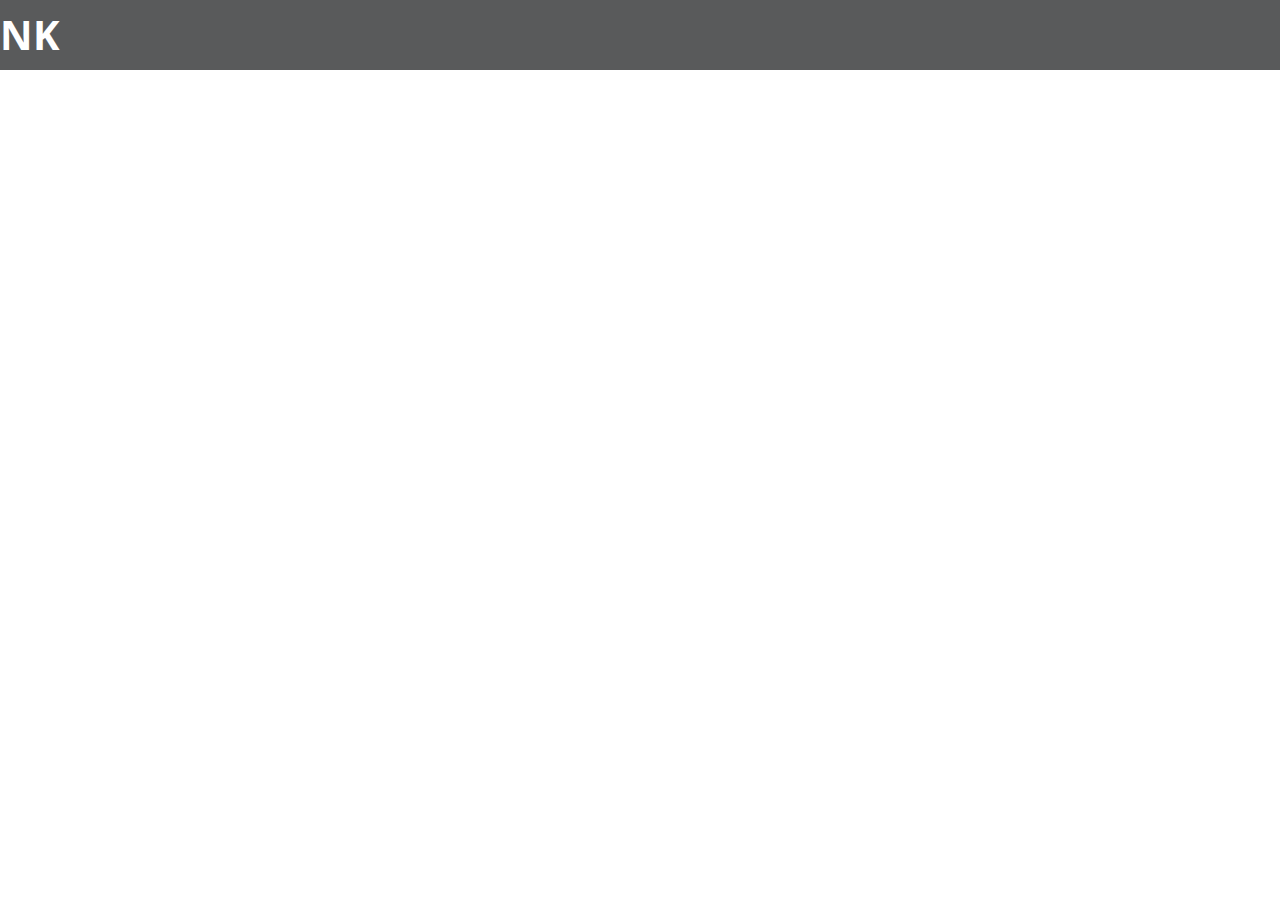
==== index.html @ 597dab4d "Initial commmit" ====
<!DOCTYPE html>
<html>
  <head>
    <meta charset="utf-8">
    <title>Norbert Kosinski | Junior Web Developer 2017</title>
    <link rel="stylesheet" href="base.css">
  </head>
  <!--Site Content-->
  <body>
    <header>
      <div class="container">
       <h1 class="logo">NK</h1>
      </div>
    </header>
  </body>
</html>
---- base.css ----
@import url("https://fonts.googleapis.com/css?family=Open+Sans");
* {
  margin: 0;
  padding: 0;
  list-style-type: none;
  text-decoration: none; }

.container {
  margin-left: auto;
  margin-right: auto;
  width: 1500px; }

.logo {
  font-size: 2.5em;
  font-family: "Open Sans";
  color: white;
  line-height: 70px; }

header {
  background-color: #595a5b;
  width: 100%;
  height: 70px; }

/*# sourceMappingURL=base.css.map */
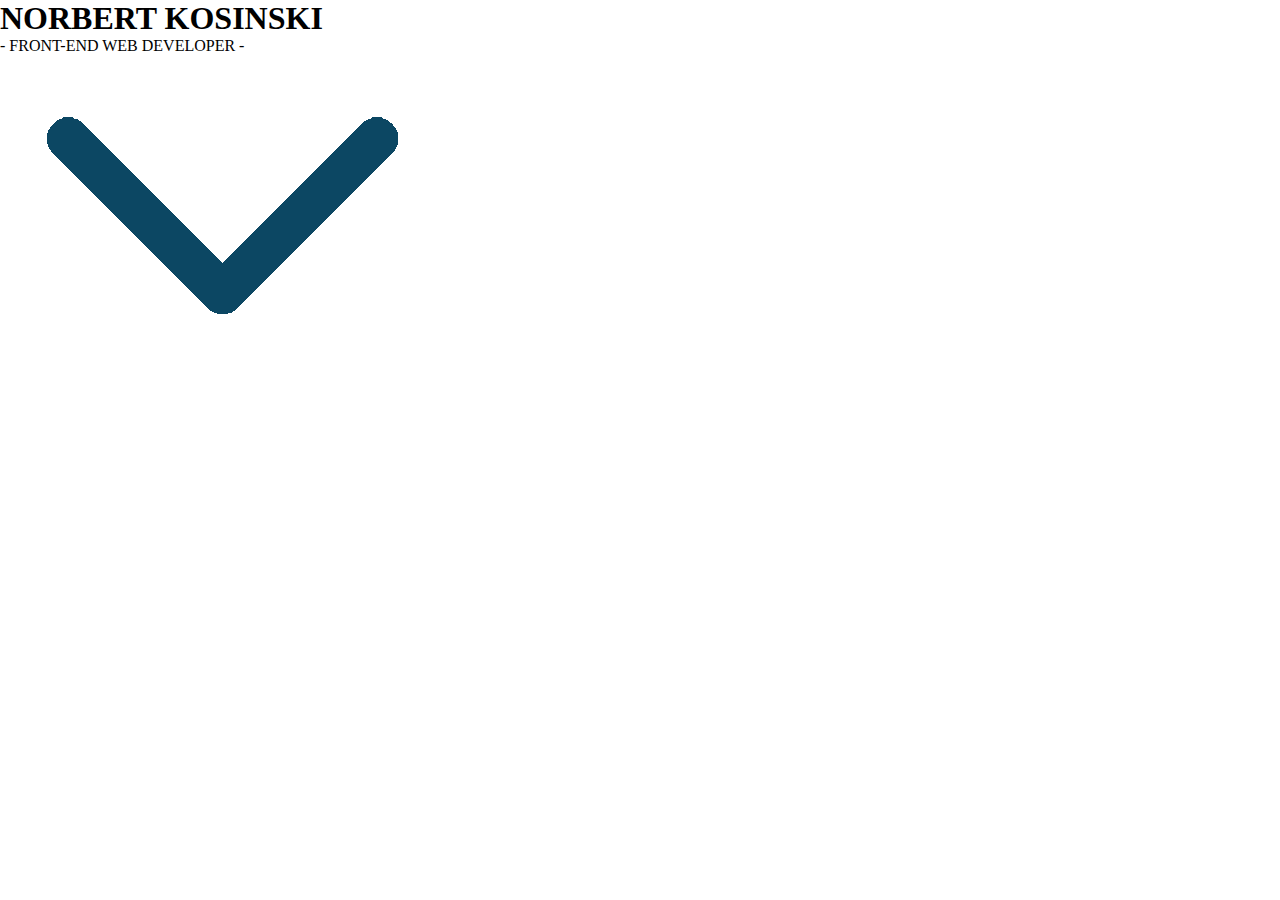
==== commit a55a8a7b: "Initial commit of Official website of Norbert Kosinski" ====
--- a/index.html
+++ b/index.html
@@ -7,10 +7,14 @@
   </head>
   <!--Site Content-->
   <body>
-    <header>
-      <div class="container">
-       <h1 class="logo">NK</h1>
-      </div>
-    </header>
+  <div class="container">
+   <div id="center-text">
+    <h1>NORBERT KOSINSKI</h1>
+    <p>- FRONT-END WEB DEVELOPER -</p>
+  </div>
+      <footer>
+        <img src="img/arrow.png" alt="arrow">
+      </footer>
+  </div>
   </body>
 </html>
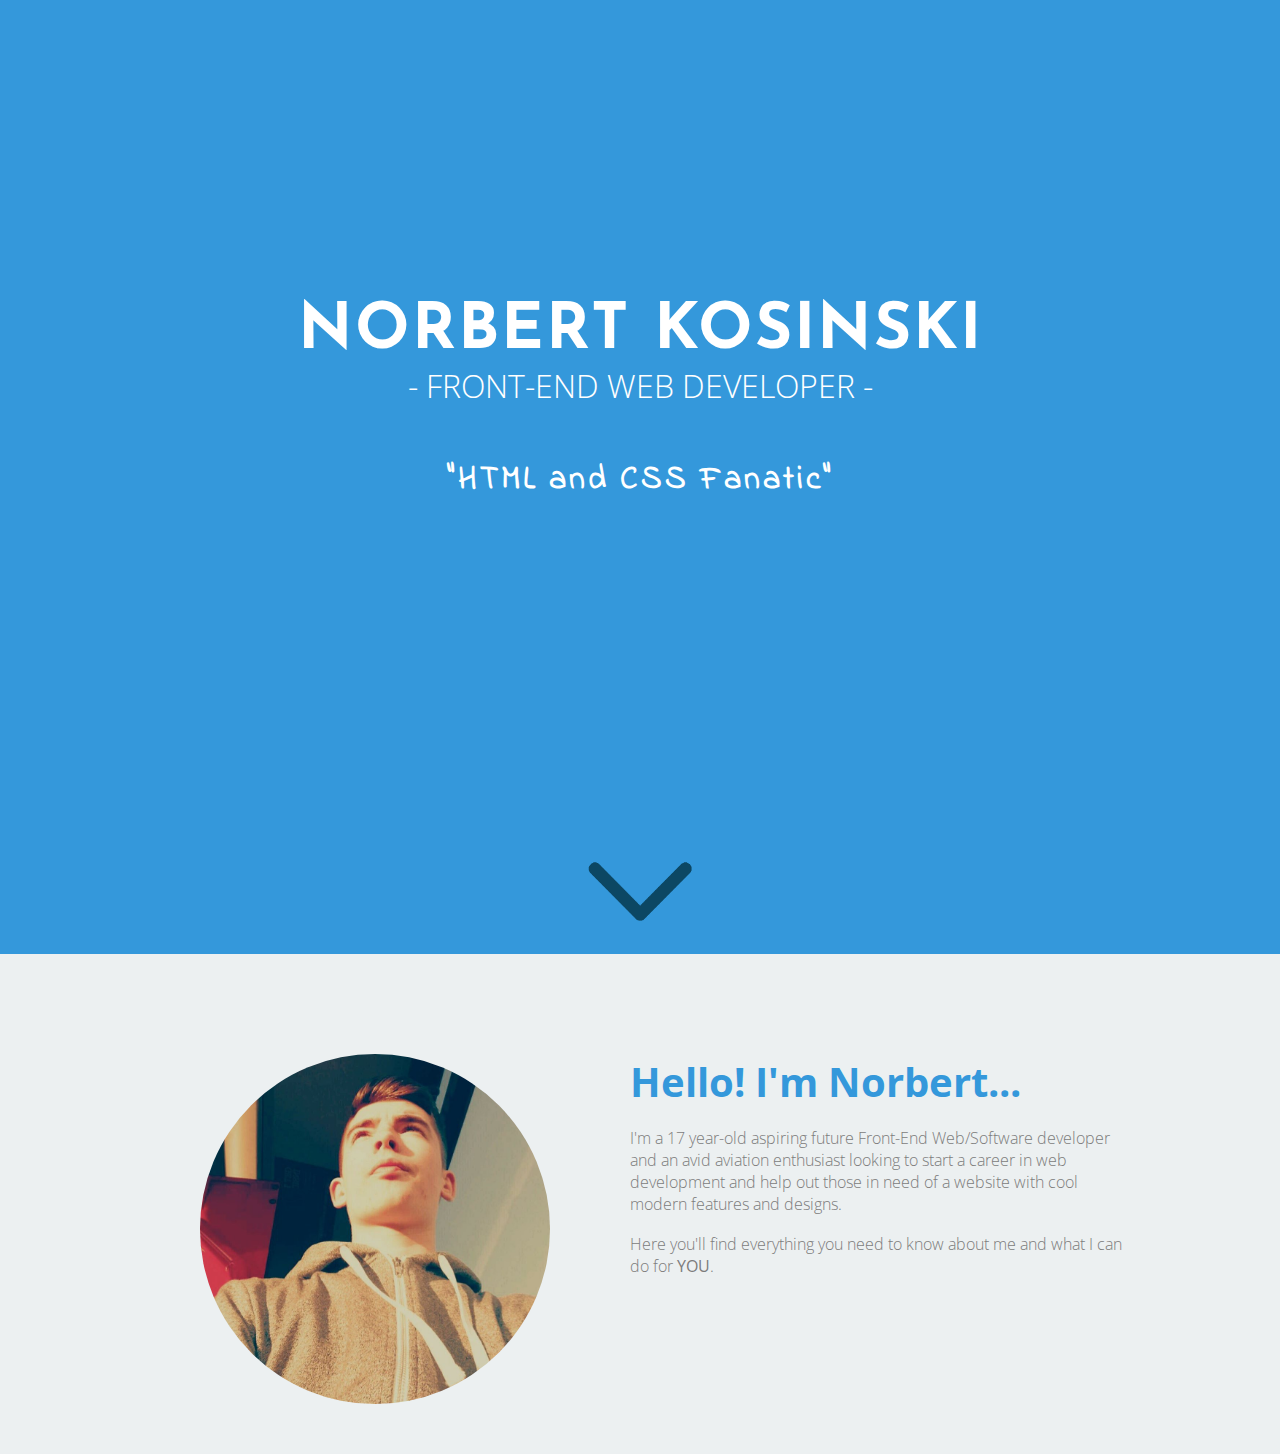
==== commit 87eab1c5: "Initial push - Official, professional website of Norbert Kosinski" ====
--- a/index.html
+++ b/index.html
@@ -2,19 +2,45 @@
 <html>
   <head>
     <meta charset="utf-8">
-    <title>Norbert Kosinski | Junior Web Developer 2017</title>
+    <title>Norbert Kosinski | Front-End Web Developer 2017</title>
     <link rel="stylesheet" href="base.css">
+    <script src="https://cdnjs.cloudflare.com/ajax/libs/jquery/3.2.1/jquery.min.js"></script>
+    <script>
+
+      function findOutMore(e) {
+        e.preventDefault();
+        $('html, body').animate({
+          scrollTop: $("#learnMoreContent").offset().top
+        }, 750);
+        }
+    </script>
   </head>
   <!--Site Content-->
   <body>
   <div class="container">
-   <div id="center-text">
-    <h1>NORBERT KOSINSKI</h1>
-    <p>- FRONT-END WEB DEVELOPER -</p>
-  </div>
+    <h1 id="name">NORBERT KOSINSKI</h1>
+    <p id="title">- FRONT-END WEB DEVELOPER -</p>
+    <h4>"HTML and CSS Fanatic"</h4>
       <footer>
-        <img src="img/arrow.png" alt="arrow">
+        <a href="javascript:void(0)"><img src="img/arrow.png" alt="arrow" onclick="findOutMore(event)"></a>
       </footer>
   </div>
+<a name="learnMore" id="learnMoreContent"></a>
+<section>
+  <div class="container">
+        <img src="img/meFB.jpg" alt="Me" id="me">
+      <div class="caption">
+        <h1 id="section-main">Hello! I'm Norbert...</h1>
+        <br>
+        <p>
+          I'm a 17 year-old aspiring future Front-End Web/Software developer and an avid aviation enthusiast looking to start a career in web development and help out those in need of a website with cool modern features and designs.
+        </p>
+        <br>
+        <p>
+          Here you'll find everything you need to know about me and what I can do for <strong>YOU</strong>.
+        </p>
+  </div>
+</div>
+</section>
   </body>
 </html>
--- a/base.css
+++ b/base.css
@@ -1,24 +1,95 @@
 @import url("https://fonts.googleapis.com/css?family=Open+Sans");
+@import url("https://fonts.googleapis.com/css?family=Patrick+Hand+SC");
+@import url("https://fonts.googleapis.com/css?family=Josefin+Sans");
+@import url("https://fonts.googleapis.com/css?family=Indie+Flower");
 * {
   margin: 0;
   padding: 0;
   list-style-type: none;
   text-decoration: none; }
 
+body {
+  background-color: #3498db; }
+
 .container {
   margin-left: auto;
   margin-right: auto;
-  width: 1500px; }
+  max-width: 1500px; }
 
-.logo {
+#name {
+  font-size: 4em;
+  font-family: "Josefin Sans";
+  color: white;
+  letter-spacing: 2px;
+  text-align: center;
+  margin-top: 300px; }
+
+h4 {
+  font-family: "Indie Flower";
+  color: white;
+  font-size: 2em;
+  text-align: center;
+  margin-top: 50px;
+  letter-spacing: 3px; }
+
+#title {
+  position: relative;
+  font-family: "Open Sans";
+  font-size: 2em;
+  color: white;
+  text-align: center; }
+
+nav ul {
+  float: right; }
+
+li {
+  display: inline-block;
+  float: left;
+  margin-left: 30px; }
+
+a {
+  color: white;
+  font-size: 2.2em;
+  line-height: 70px; }
+
+footer {
+  text-align: center;
+  height: 110px;
+  margin-top: 340px;
+  width: 100%; }
+
+img {
+  width: 130px;
+  height: 100px; }
+
+section {
+  background-color: #ecf0f1;
+  height: 500px; }
+
+#section-main {
   font-size: 2.5em;
   font-family: "Open Sans";
-  color: white;
-  line-height: 70px; }
+  color: #3498db; }
 
-header {
-  background-color: #595a5b;
-  width: 100%;
-  height: 70px; }
+#me {
+  display: inline-block;
+  border-radius: 50%;
+  margin-left: 200px;
+  margin-top: 100px;
+  width: 350px;
+  height: 350px; }
+
+.caption {
+  margin-top: 100px;
+  margin-right: 150px;
+  display: block;
+  float: right;
+  width: 500px;
+  height: 300px; }
+
+p {
+  font-family: "Open Sans";
+  color: #7C7C7C;
+  font-weight: 300; }
 
 /*# sourceMappingURL=base.css.map */
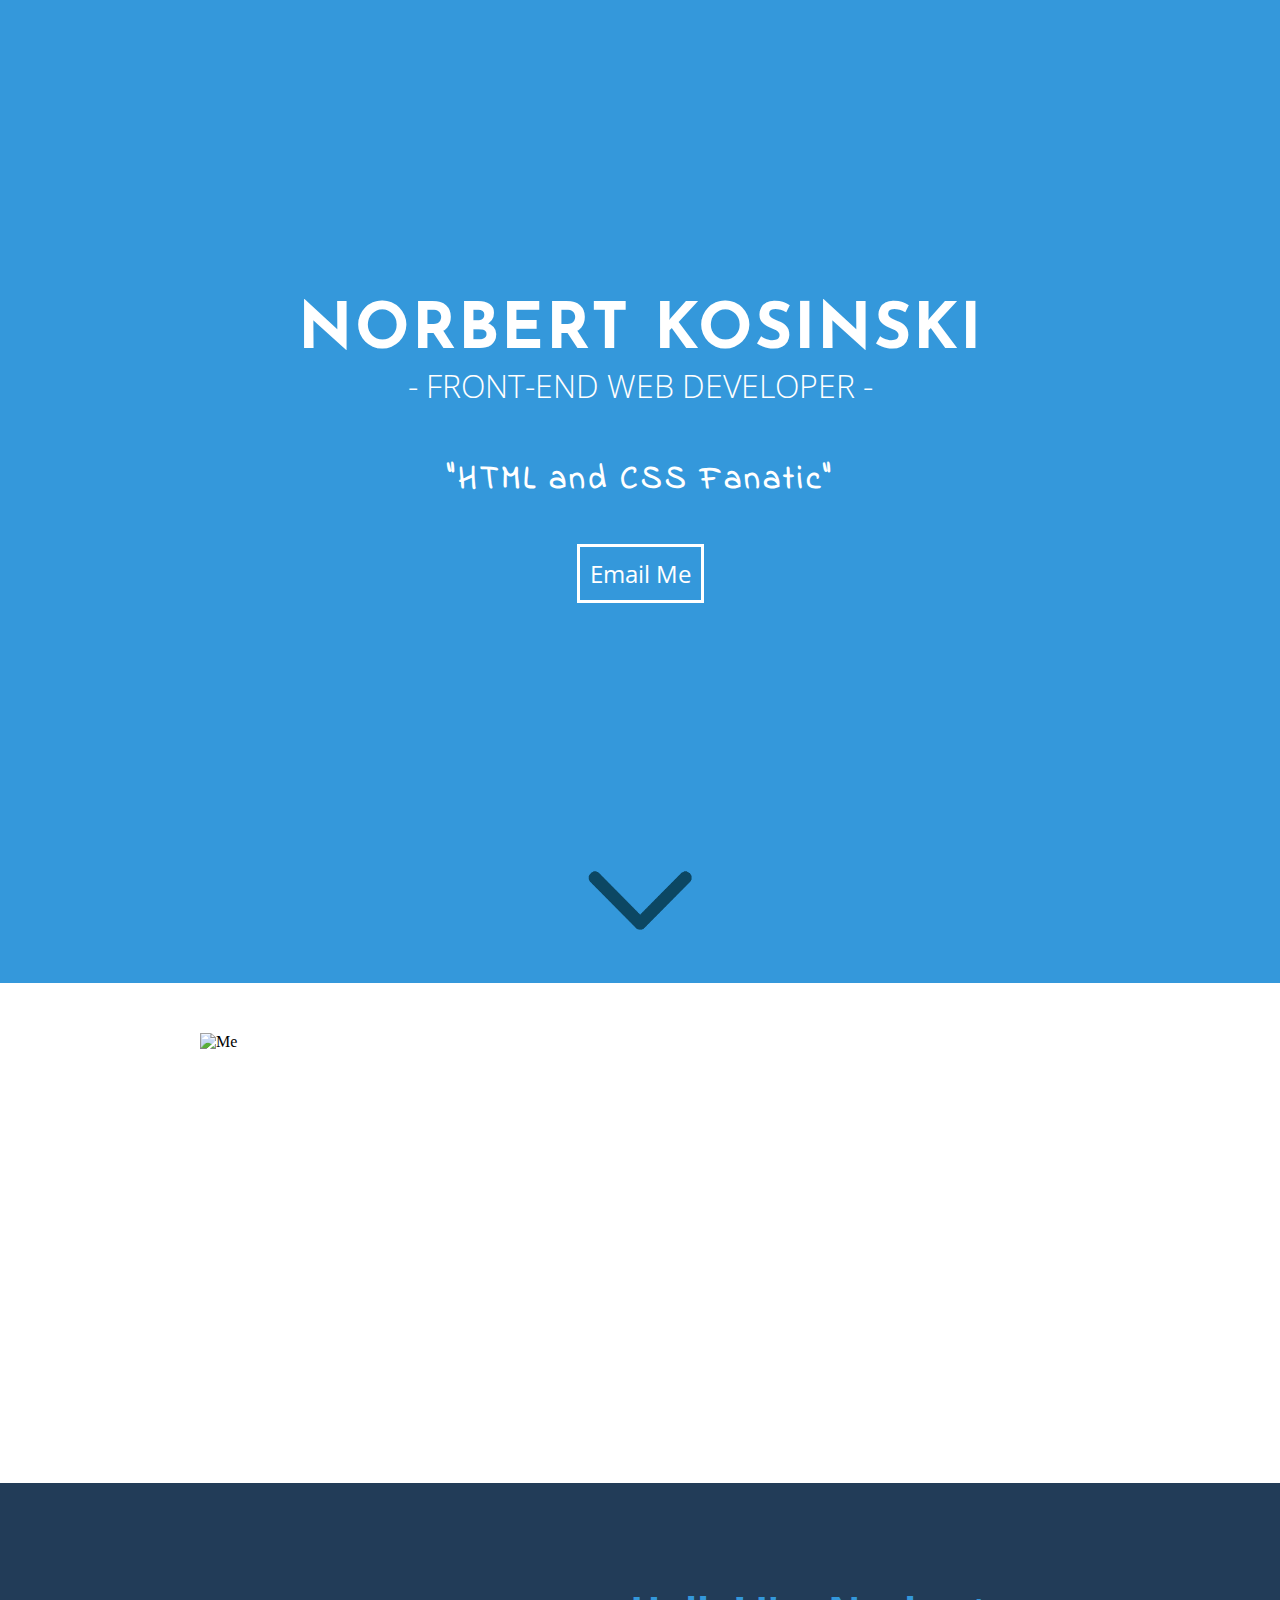
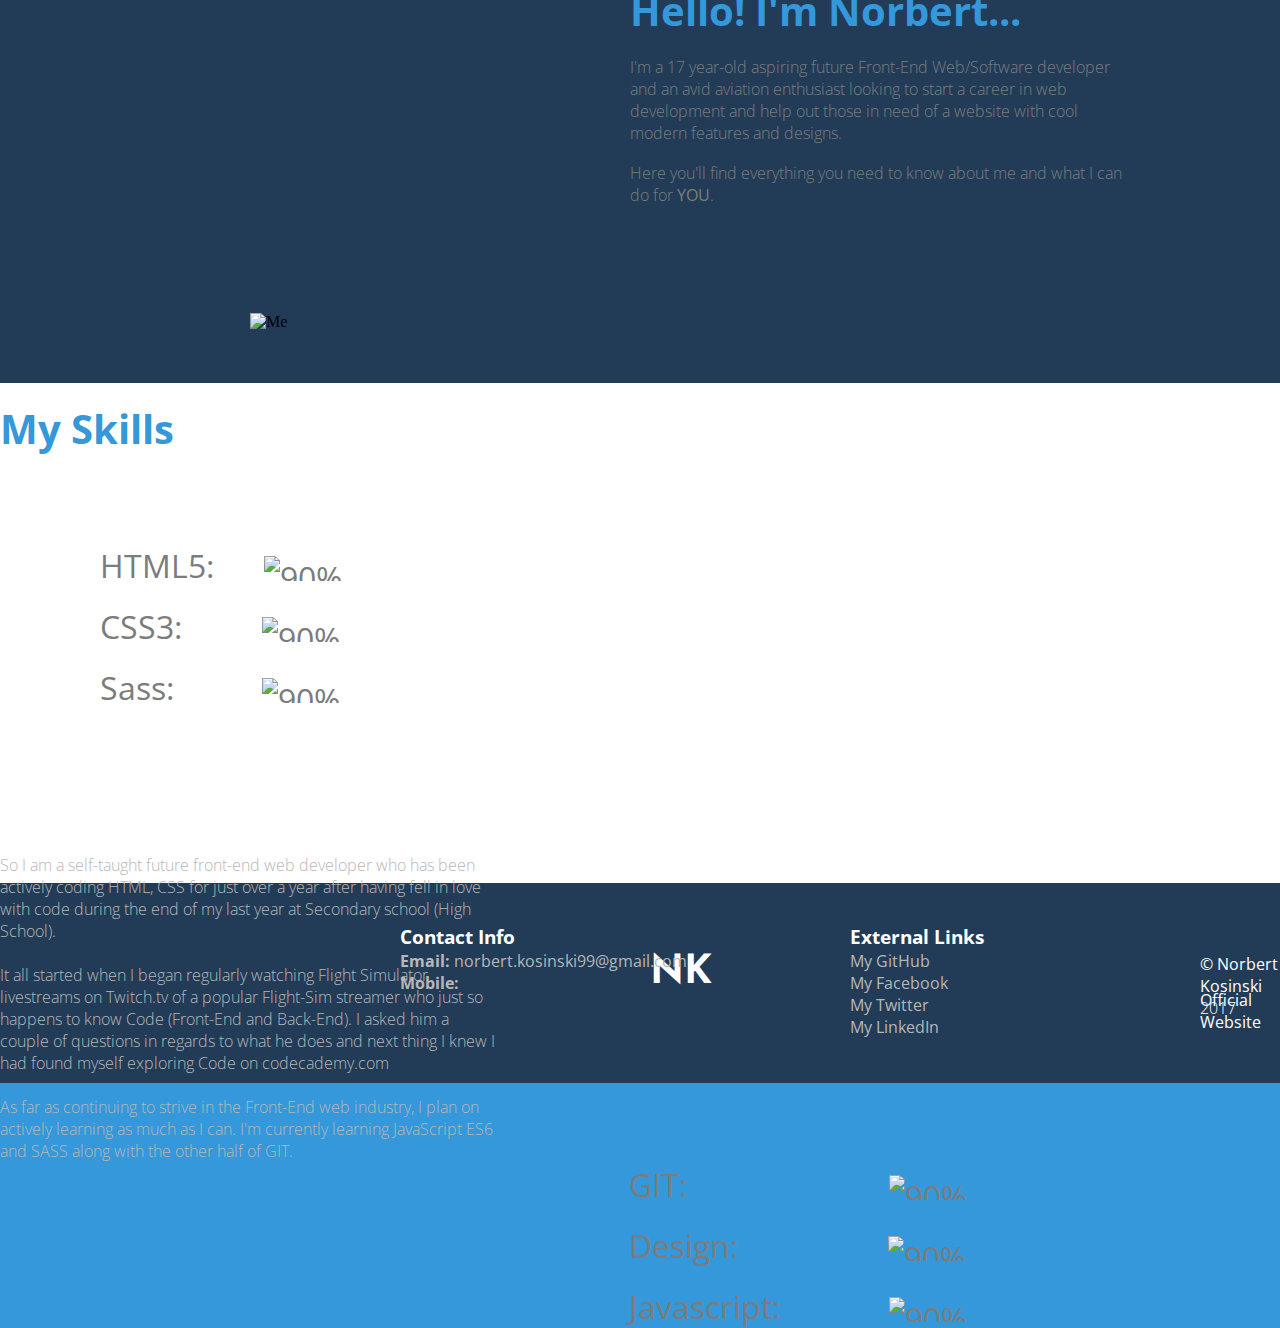
==== commit 8c72189d: "Initial commit of email page" ====
--- a/index.html
+++ b/index.html
@@ -3,17 +3,11 @@
   <head>
     <meta charset="utf-8">
     <title>Norbert Kosinski | Front-End Web Developer 2017</title>
+    <meta name="viewport" content="width=device-width, initial-scale=1.0">
+    <script type="text/javascript" src="https://ajax.googleapis.com/ajax/libs/jquery/3.2.1/jquery.min.js"></script>
+    <script type="text/javascript" src="main.js"></script>
+    <link rel="shortcut icon" href="img/favicon.ico">
     <link rel="stylesheet" href="base.css">
-    <script src="https://cdnjs.cloudflare.com/ajax/libs/jquery/3.2.1/jquery.min.js"></script>
-    <script>
-
-      function findOutMore(e) {
-        e.preventDefault();
-        $('html, body').animate({
-          scrollTop: $("#learnMoreContent").offset().top
-        }, 750);
-        }
-    </script>
   </head>
   <!--Site Content-->
   <body>
@@ -21,14 +15,20 @@
     <h1 id="name">NORBERT KOSINSKI</h1>
     <p id="title">- FRONT-END WEB DEVELOPER -</p>
     <h4>"HTML and CSS Fanatic"</h4>
-      <footer>
-        <a href="javascript:void(0)"><img src="img/arrow.png" alt="arrow" onclick="findOutMore(event)"></a>
-      </footer>
+    <div class="buttons">
+      <a href="email.html"><button type="button" name="button" class="email-me">Email Me</button></a>
+      <!--<button type="button" name="button" class="email-me">Email Me</button>-->
+    </div>
+<!--Second Footer-->
+    <footer class="footer-one">
+      <a href="javascript:void(0)"><img src="img/arrow.png" alt="arrow" onclick="findOutMore(event)"></a>
+    </footer>
   </div>
-<a name="learnMore" id="learnMoreContent"></a>
-<section>
+<!--First Section-->
+<section class="section-one">
+  <a name="learnMore" id="learnMoreContent"></a>
   <div class="container">
-        <img src="img/meFB.jpg" alt="Me" id="me">
+        <img src="img/meFB2.jpg" alt="Me" id="me">
       <div class="caption">
         <h1 id="section-main">Hello! I'm Norbert...</h1>
         <br>
@@ -42,5 +42,72 @@
   </div>
 </div>
 </section>
+<!--Second Section-->
+<section class="section-two">
+  <div class="container">
+        <img src="img/Norbz.png" alt="Me" id="Me2">
+      <div class="caption-two">
+        <h1 id="section-main-two">A little bit about me...</h1>
+          <br>
+        <p class="p-two">
+          So I am a self-taught future front-end web developer who has been actively coding HTML, CSS for just over a year after having fell in love with code during the end of my last year at Secondary school (High School).
+          <br><br>
+          It all started when I began regularly watching Flight Simulator livestreams on Twitch.tv of a popular Flight-Sim streamer who just so happens to know Code (Front-End and Back-End). I asked him a couple of questions in regards to what he does and next thing I knew I had found myself exploring Code on codecademy.com
+          <br><br>
+          As far as continuing to strive in the Front-End web industry, I plan on actively learning as much as I can. I'm currently learning JavaScript ES6 and SASS along with the other half of GIT.
+        </p>
+  </div>
+</div>
+</section>
+<!--Third Section-->
+<section class="section-one">
+  <div class="container">
+    <br>
+    <h1 id="section-main">My Skills</h1>
+    <br>
+    <ul class="skills-container-left">
+      <li class="skills-left">HTML5:<img src="img/skillbar-one.png" alt="90%" class="skillbar-one-left"></li>
+      <br>
+      <li class="skills-left">CSS3:<img src="img/skillbar-one.png" alt="90%" class="skillbar-one-left" style="margin-left: 80px;"></li>
+      <br>
+      <li class="skills-left">Sass:<img src="img/skillbar-two.png" alt="90%" class="skillbar-one-left" style="margin-left: 88px;"></li>
+    </ul>
+    <ul class="skills-container-right">
+      <li class="skills-right">GIT:<img src="img/skillbar-two.png" alt="90%" class="skillbar-one-left" style="margin-left: 202px;"></li>
+      <br>
+      <li class="skills-right">Design:<img src="img/skillbar-one.png" alt="90%" class="skillbar-one-right"></li>
+      <br>
+      <li class="skills-right">Javascript:<img src="img/skillbar-three.png" alt="90%" class="skillbar-one-left" style="margin-left: 109px;"></li>
+    </ul>
+  </div>
+</div>
+</section>
+<!--Second Footer-->
+<footer class="footer">
+  <div class="container">
+    <a href="index.html"><h1 id="footer-header">NK</h1></a>
+    <span class="item-one">
+    <h2>External Links</h2>
+      <ul>
+        <a href="https://github.com/Norbert1699"><li>My GitHub</li></a>
+        <a href="https://www.facebook.com/norbert.kosinski"><li>My Facebook</li></a>
+        <a href="https://twitter.com/Norbert1699"><li>My Twitter</li></a>
+        <a href="https://www.linkedin.com/in/norbert-kosinski-539583142/"><li>My LinkedIn</li></a>
+      </ul>
+    </span>
+    <span class="item-two">
+    <h2>Contact Info</h2>
+      <ul>
+        <li><strong>Email:</strong> norbert.kosinski99@gmail.com</li>
+        <li><strong>Mobile:</strong></li>
+      </ul>
+    </span>
+    <p><strong>© Norbert Kosinski</strong> 2017</p>
+    <br><br>
+    <p><strong>Official Website</strong></p>
+  </div>
+
+
+</footer>
   </body>
 </html>
--- a/base.css
+++ b/base.css
@@ -39,57 +39,191 @@
   color: white;
   text-align: center; }
 
-nav ul {
-  float: right; }
+ul {
+  margin-left: 100px; }
+
+.ul-two {
+  margin-left: 600px; }
 
 li {
-  display: inline-block;
-  float: left;
-  margin-left: 30px; }
-
-a {
-  color: white;
-  font-size: 2.2em;
-  line-height: 70px; }
-
-footer {
-  text-align: center;
-  height: 110px;
-  margin-top: 340px;
-  width: 100%; }
+  font-family: "Open Sans";
+  color: #B7B7B7; }
 
 img {
   width: 130px;
   height: 100px; }
 
-section {
-  background-color: #ecf0f1;
+.section-one {
+  background-color: white;
+  margin-top: 20px;
   height: 500px; }
+
+.section-two {
+  background-color: #223C58;
+  height: 500px;
+  margin-bottom: -20px; }
 
 #section-main {
   font-size: 2.5em;
   font-family: "Open Sans";
   color: #3498db; }
 
+#section-main-two {
+  font-size: 2em;
+  font-family: "Open Sans";
+  color: white; }
+
 #me {
   display: inline-block;
-  border-radius: 50%;
   margin-left: 200px;
-  margin-top: 100px;
-  width: 350px;
-  height: 350px; }
+  margin-top: 50px;
+  width: 450px;
+  height: 450px; }
 
 .caption {
   margin-top: 100px;
   margin-right: 150px;
-  display: block;
+  display: inline-block;
   float: right;
   width: 500px;
   height: 300px; }
 
+.skills-container-left {
+  float: left;
+  margin-right: 200px;
+  position: absolute;
+  margin-top: 70px; }
+
+.skills-container-right {
+  float: right;
+  margin-right: 500px;
+  margin-top: 70px; }
+
+.caption-two {
+  margin-top: 50px;
+  margin-right: 150px;
+  float: left;
+  width: 500px;
+  height: 300px; }
+
 p {
   font-family: "Open Sans";
   color: #7C7C7C;
   font-weight: 300; }
 
+.p-two {
+  font-family: "Open Sans";
+  color: #B7B7B7;
+  font-weight: 300;
+  display: inline-block; }
+
+.skills-percent {
+  font-family: "Open Sans";
+  color: #3498db;
+  font-size: 2em; }
+
+.skills-left {
+  font-family: "Open Sans";
+  color: #7C7C7C;
+  font-size: 2em; }
+
+.skills-right {
+  font-family: "Open Sans";
+  color: #7C7C7C;
+  font-size: 2em;
+    font-size-margin-top: 100px;
+    font-size-margin-right: 150px;
+    font-size-display: inline-block;
+    font-size-float: right;
+    font-size-width: 500px;
+    font-size-height: 300px; }
+
+#Me2 {
+  margin-left: 250px;
+  margin-top: 30px;
+  width: 400px;
+  height: 430px;
+  display: inline-block; }
+
+.footer {
+  background-color: #223C58;
+  height: 200px; }
+
+#footer-header {
+  position: absolute;
+  margin-top: 70px;
+  font-size: 2.5em;
+  font-family: "Josefin Sans";
+  color: white;
+  display: inline; }
+
+.footer-one {
+  text-align: center;
+  height: 110px;
+  margin-top: 250px;
+  width: 100%; }
+
+footer p {
+  color: white;
+  position: absolute;
+  float: right;
+  margin-left: 1200px;
+  margin-top: 70px; }
+
+footer h2 {
+  font-family: "Open Sans";
+  color: white;
+  margin-left: 100px;
+  font-size: 1.2em; }
+
+.h2-two {
+  font-family: "Indie Flower";
+  color: white;
+  margin-left: 600px; }
+
+.item-one {
+  position: absolute;
+  margin-top: 40px;
+  margin-left: 100px; }
+
+.item-two {
+  position: absolute;
+  display: block;
+  margin-top: 40px;
+  margin-left: 300px; }
+
+.skillbar-one-left {
+  position: absolute;
+  width: 270px;
+  height: 25px;
+  margin-top: 12px;
+  margin-left: 50px; }
+
+.skillbar-one-right {
+  position: absolute;
+  width: 270px;
+  height: 25px;
+  margin-top: 12px;
+  margin-left: 150px; }
+
+.buttons {
+  text-align: center; }
+
+.email-me {
+  margin-top: 40px;
+  text-align: center;
+  color: white;
+  font-family: "Open Sans";
+  font-size: 1.5em;
+  border: 3px solid white;
+  background: transparent;
+  padding: 10px; }
+
+#email-body {
+  background-color: #223C58; }
+
+#click-here {
+  color: white;
+  font-family: "Open Sans"; }
+
 /*# sourceMappingURL=base.css.map */
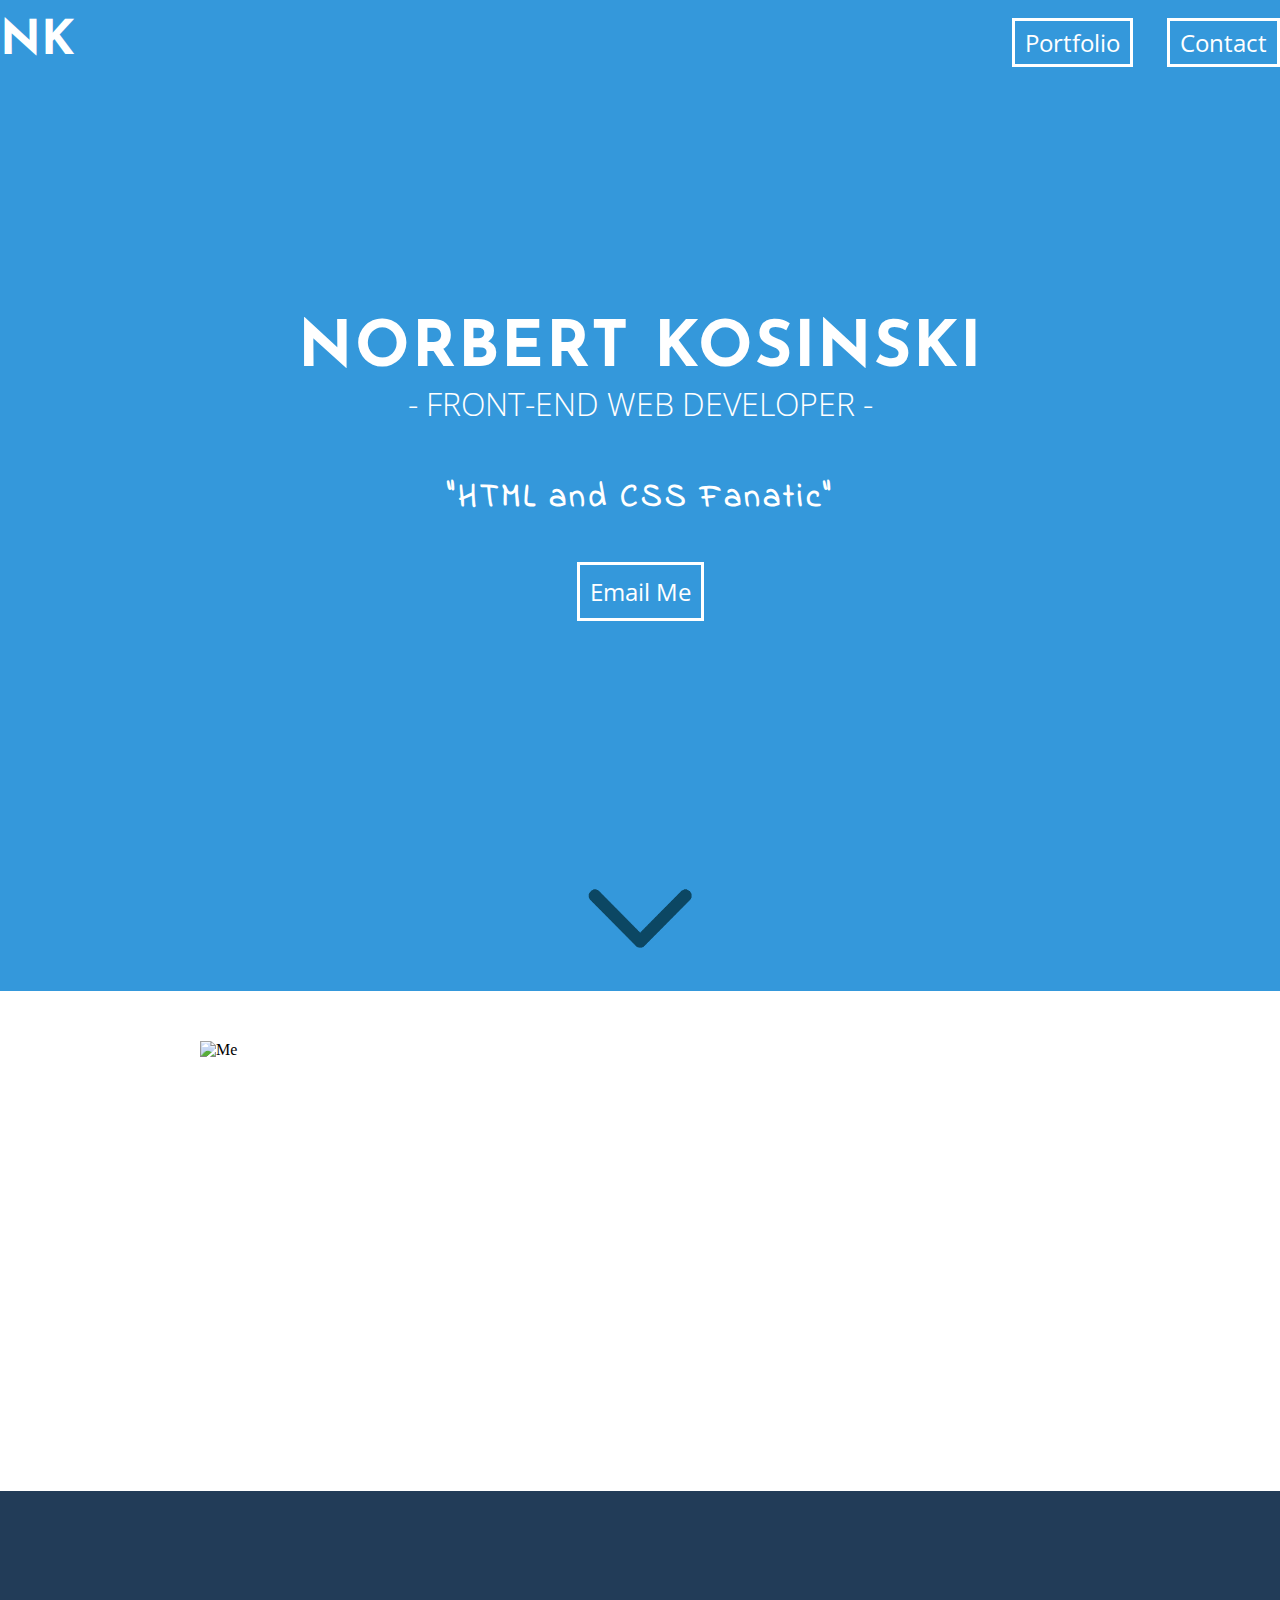
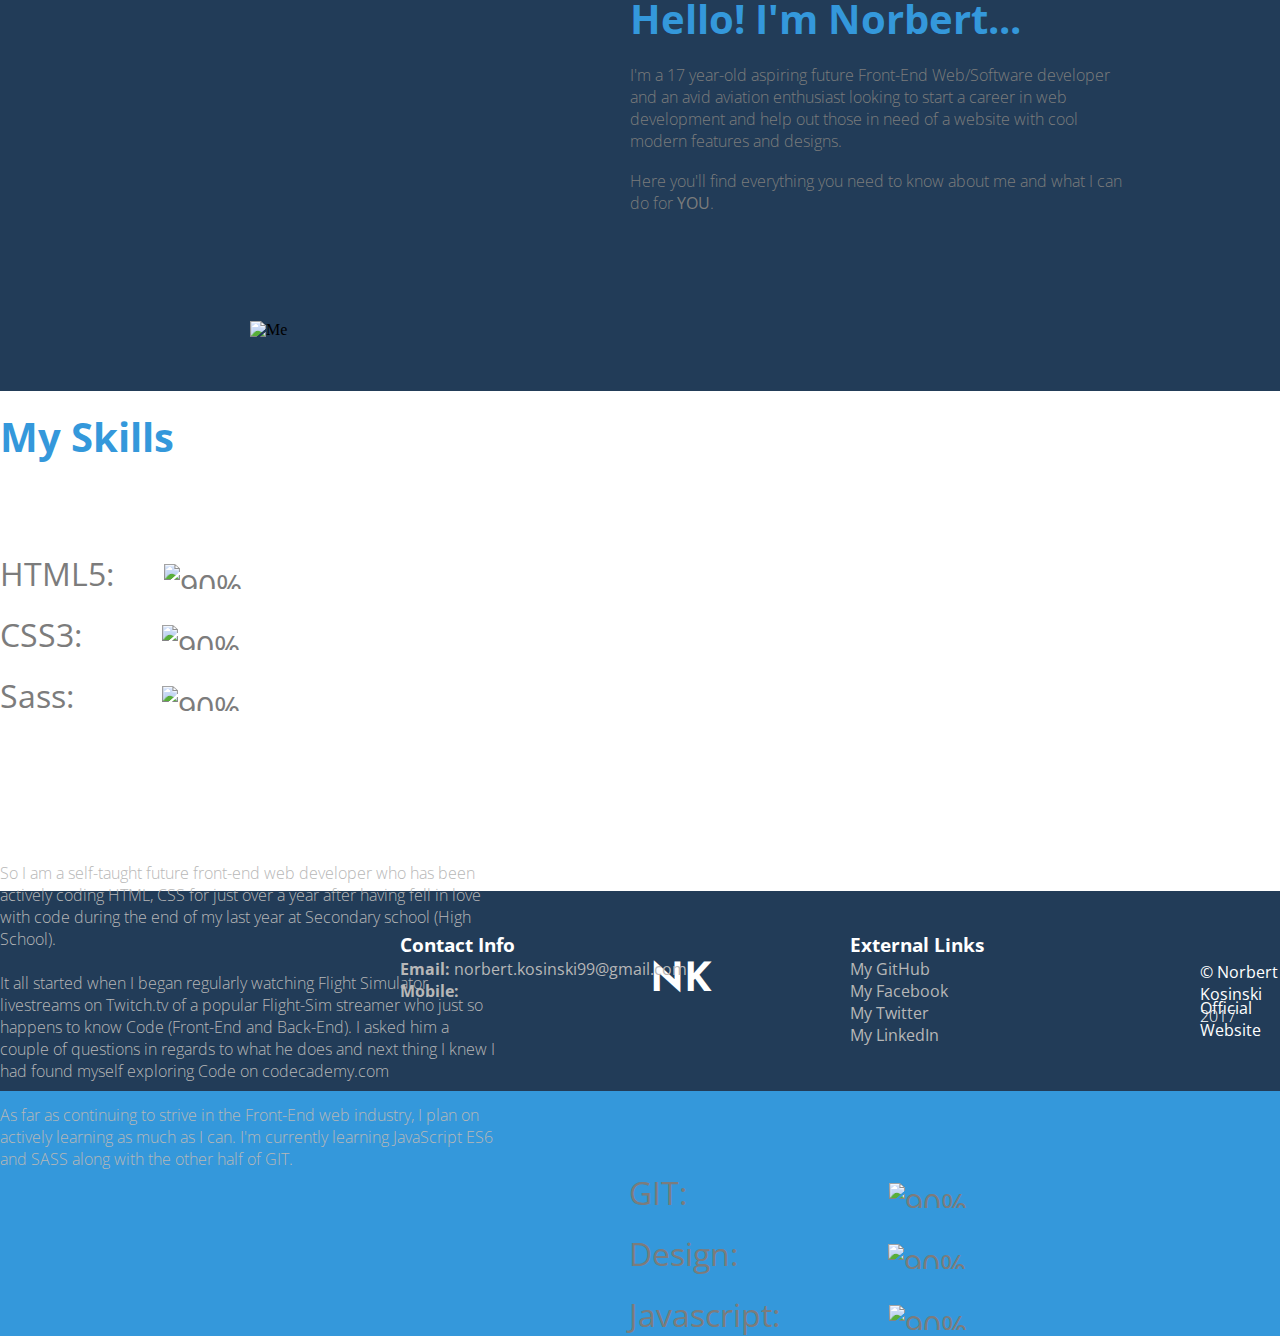
==== commit 00b1a939: "Implemented header for the second time - first was accidentally deleted" ====
--- a/index.html
+++ b/index.html
@@ -12,6 +12,14 @@
   <!--Site Content-->
   <body>
   <div class="container">
+  <br>
+   <header>
+     <h1 class="logo">NK</h1>
+       <ul>
+        <a href="portfolio.html"><li>Portfolio</li></a>
+        <a href="contact.html"><li>Contact</li></a>
+       </ul>
+   </header>
     <h1 id="name">NORBERT KOSINSKI</h1>
     <p id="title">- FRONT-END WEB DEVELOPER -</p>
     <h4>"HTML and CSS Fanatic"</h4>
--- a/base.css
+++ b/base.css
@@ -16,6 +16,24 @@
   margin-right: auto;
   max-width: 1500px; }
 
+.logo {
+  position: absolute;
+  font-family: "Josefin Sans";
+  color: white;
+  font-size: 3em; }
+
+header ul {
+  float: right; }
+
+header li {
+  font-family: "Open Sans";
+  color: white;
+  font-size: 1.5em;
+  display: inline-block;
+  margin-left: 30px;
+  border: 3px solid white;
+  padding: 5px 10px 5px 10px; }
+
 #name {
   font-size: 4em;
   font-family: "Josefin Sans";
@@ -39,13 +57,13 @@
   color: white;
   text-align: center; }
 
-ul {
+footer ul {
   margin-left: 100px; }
 
 .ul-two {
   margin-left: 600px; }
 
-li {
+footer li {
   font-family: "Open Sans";
   color: #B7B7B7; }
 
@@ -159,7 +177,7 @@
 
 .footer-one {
   text-align: center;
-  height: 110px;
+  height: 100px;
   margin-top: 250px;
   width: 100%; }
 
@@ -222,6 +240,10 @@
 #email-body {
   background-color: #223C58; }
 
+#main-text {
+  color: white;
+  font-family: "Josefin Sans"; }
+
 #click-here {
   color: white;
   font-family: "Open Sans"; }
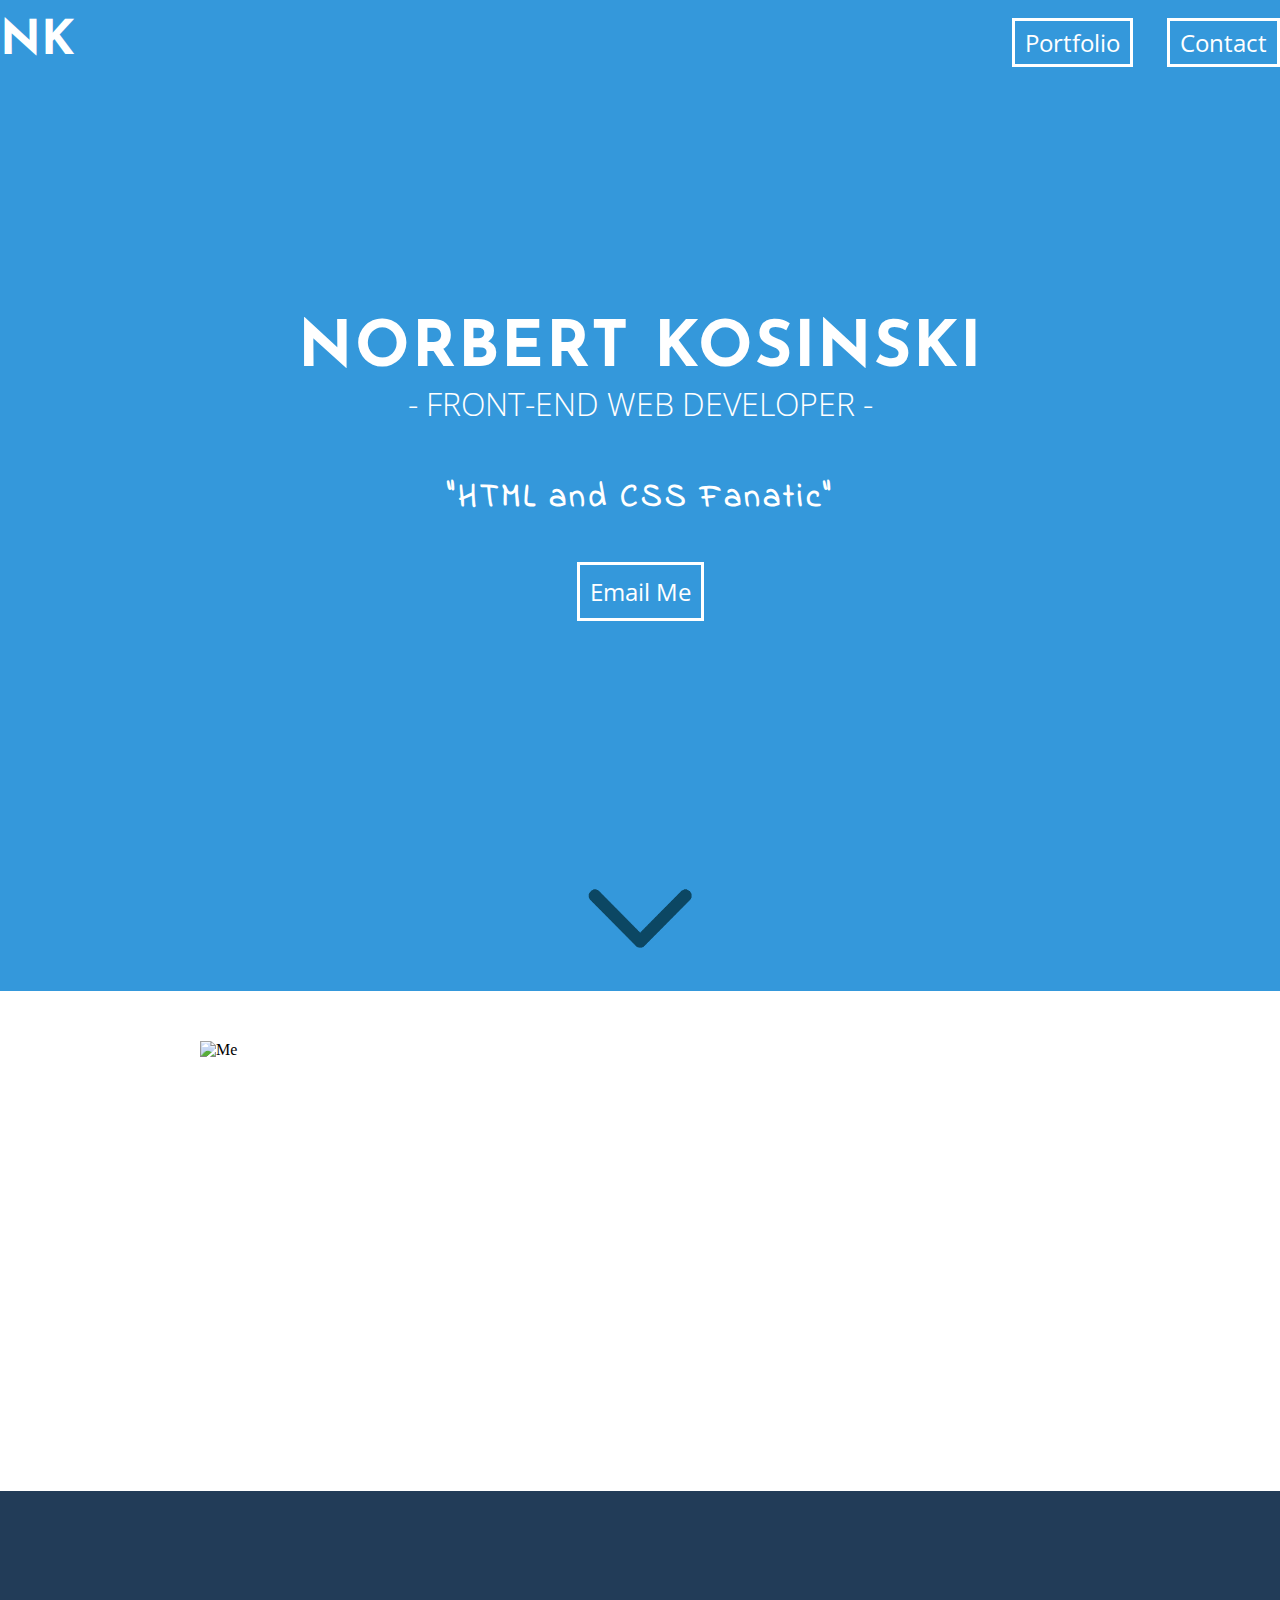
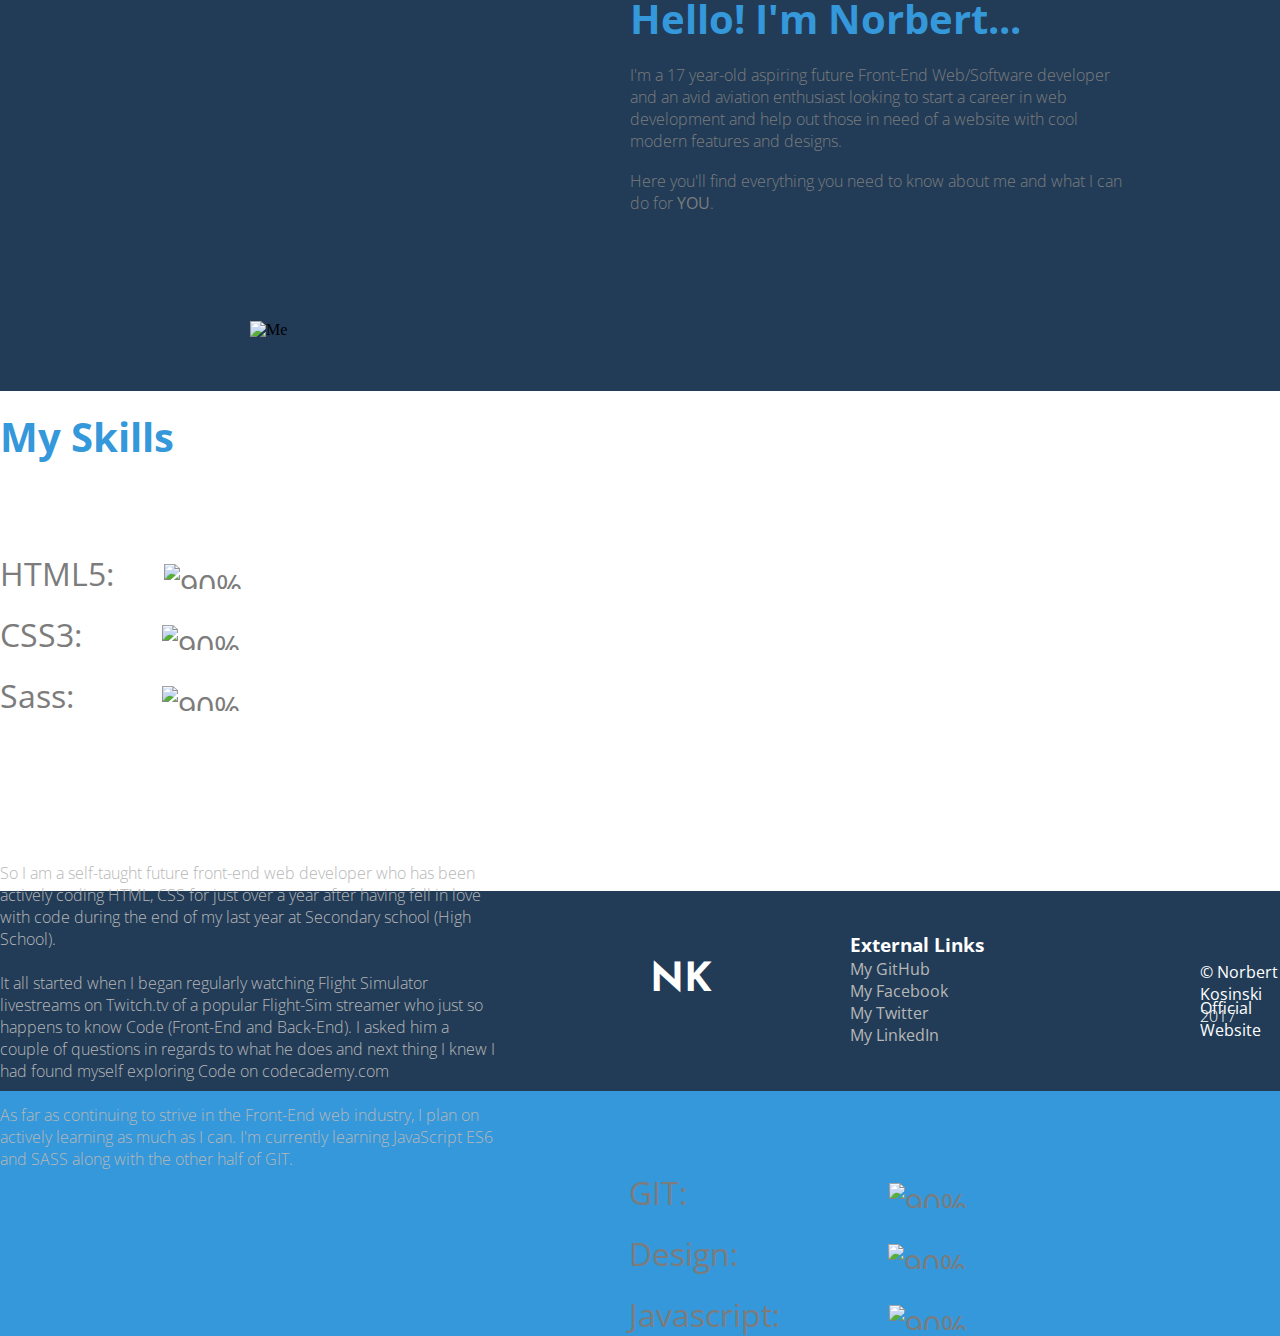
==== commit 9ee570e4: "Removed footer contact info now that there's a header with a contact button" ====
--- a/index.html
+++ b/index.html
@@ -103,13 +103,6 @@
         <a href="https://www.linkedin.com/in/norbert-kosinski-539583142/"><li>My LinkedIn</li></a>
       </ul>
     </span>
-    <span class="item-two">
-    <h2>Contact Info</h2>
-      <ul>
-        <li><strong>Email:</strong> norbert.kosinski99@gmail.com</li>
-        <li><strong>Mobile:</strong></li>
-      </ul>
-    </span>
     <p><strong>© Norbert Kosinski</strong> 2017</p>
     <br><br>
     <p><strong>Official Website</strong></p>
--- a/base.css
+++ b/base.css
@@ -204,12 +204,6 @@
   margin-top: 40px;
   margin-left: 100px; }
 
-.item-two {
-  position: absolute;
-  display: block;
-  margin-top: 40px;
-  margin-left: 300px; }
-
 .skillbar-one-left {
   position: absolute;
   width: 270px;
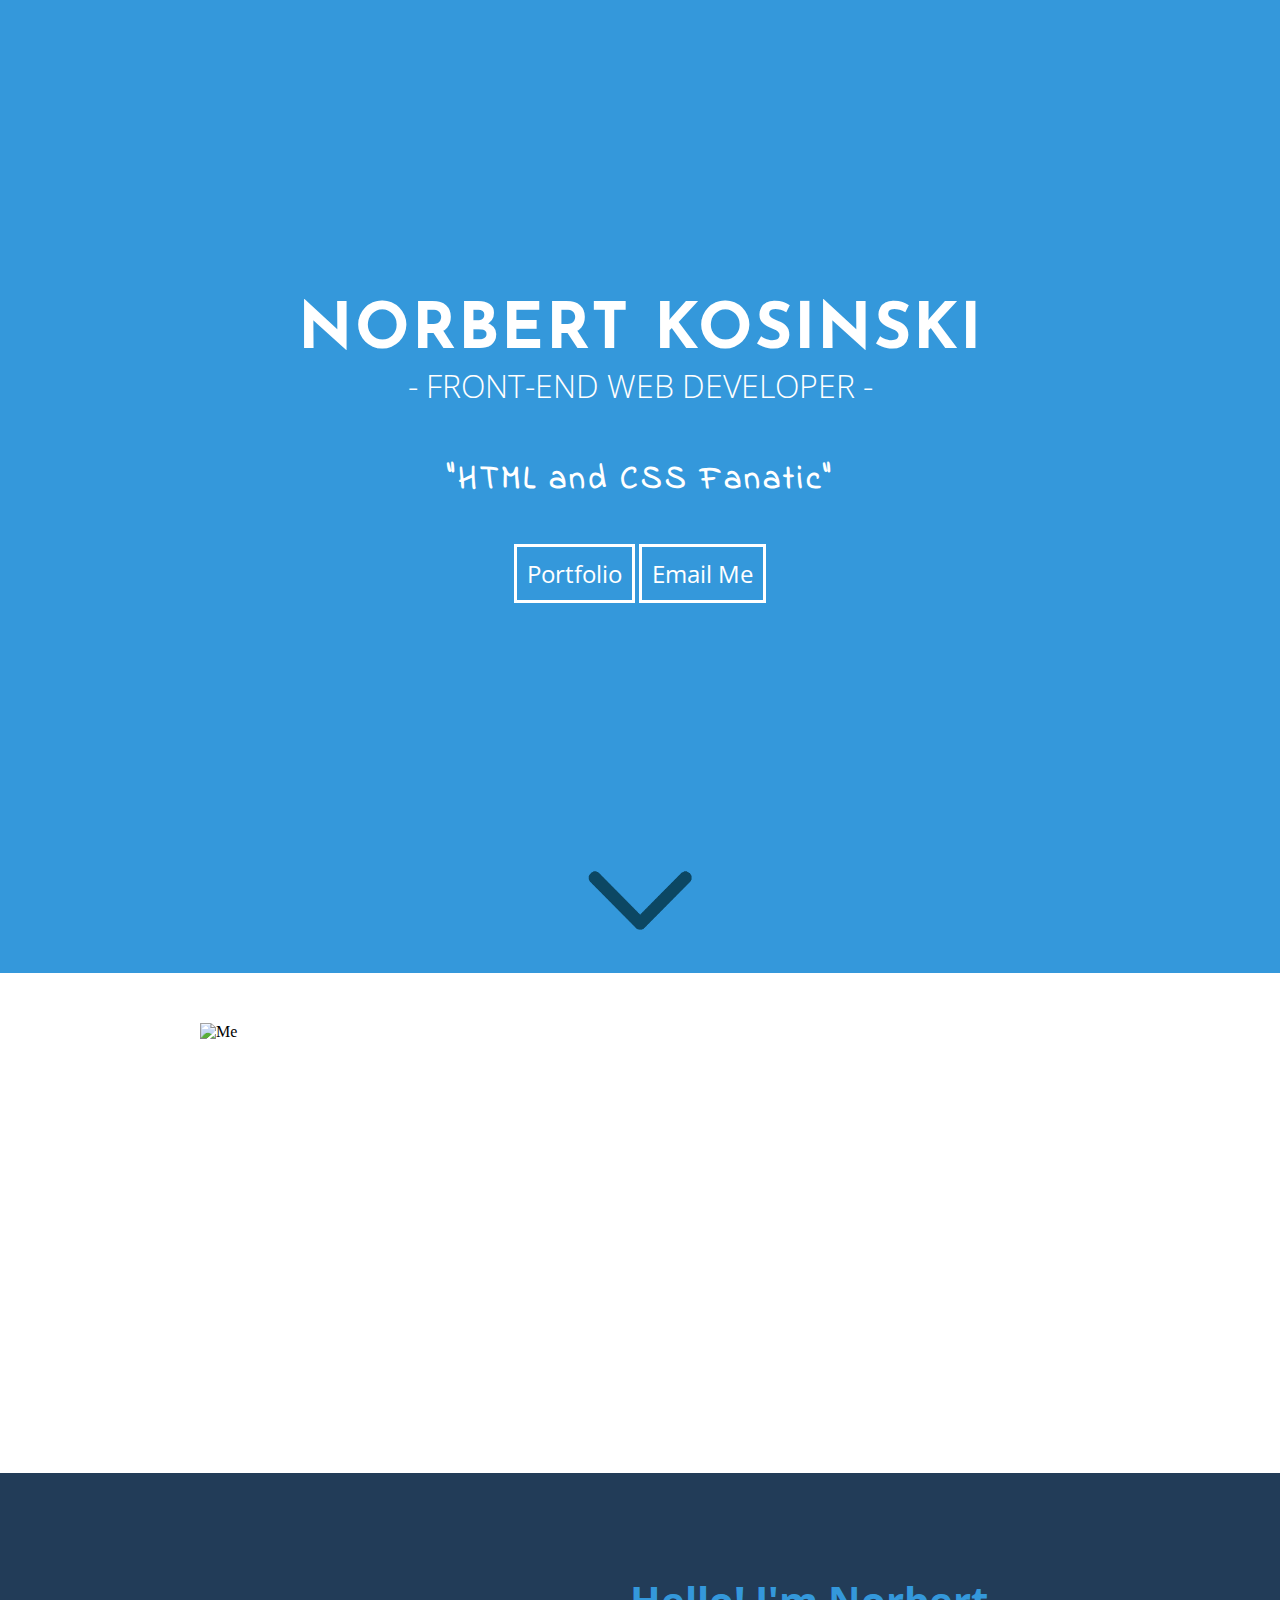
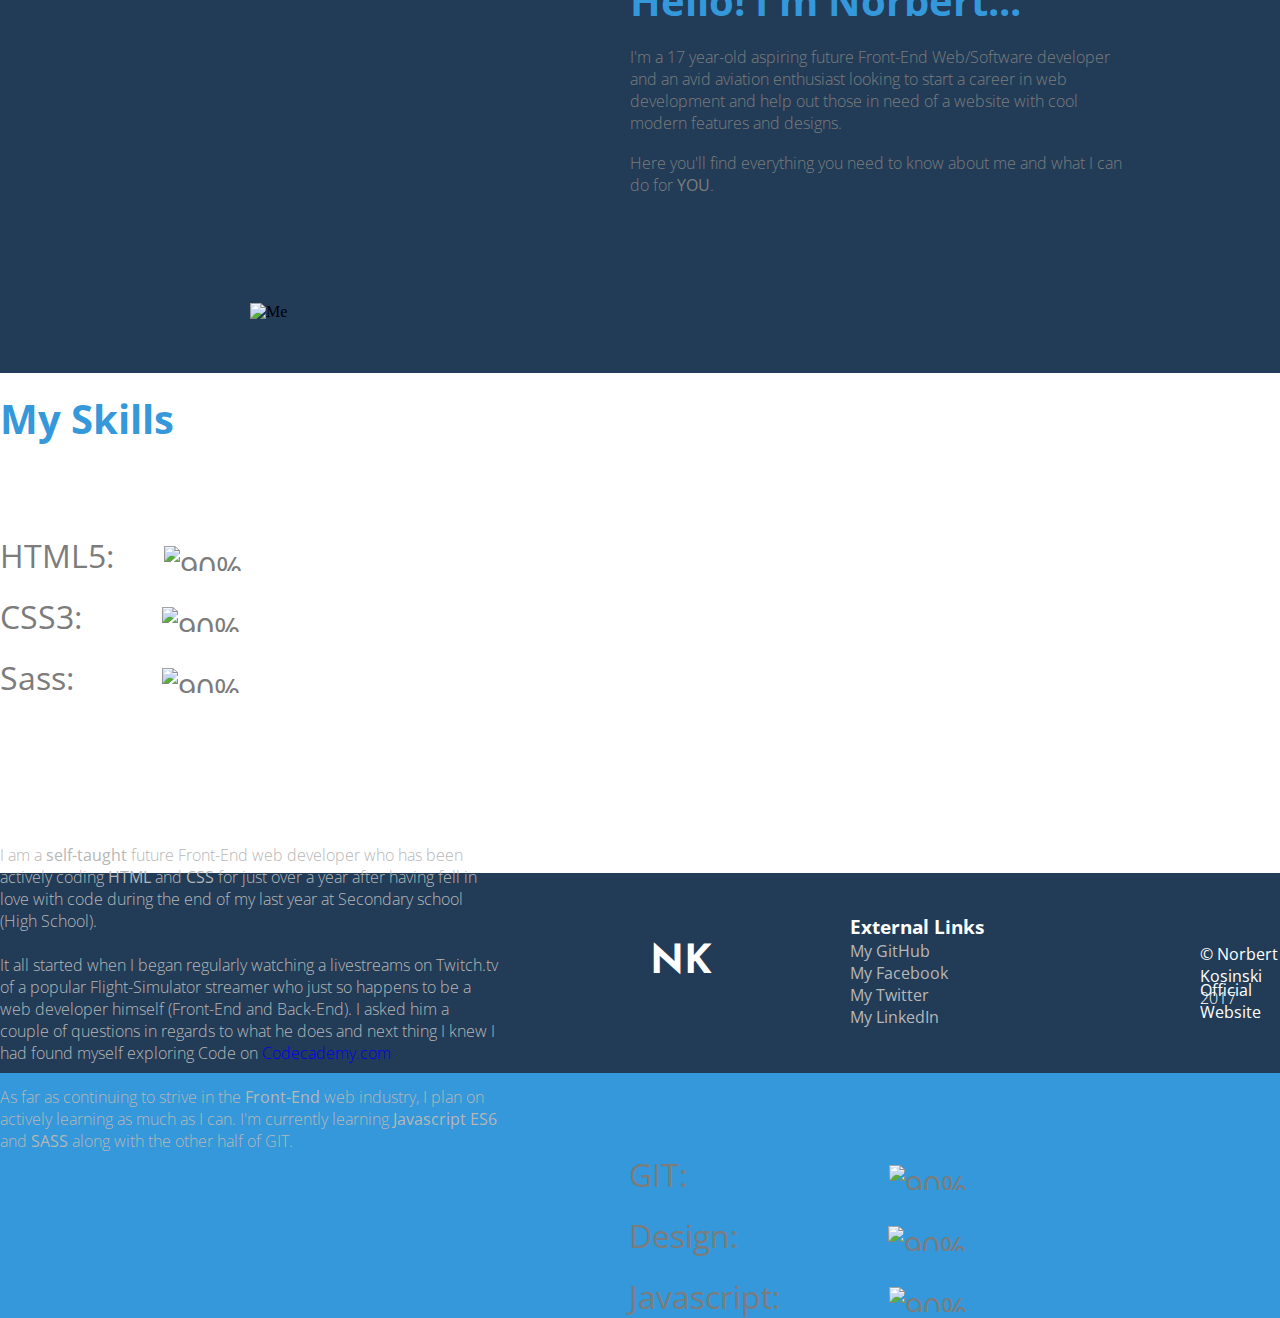
==== commit c03ba297: "Corrected HTML indentations and commented sections of HTML code" ====
--- a/index.html
+++ b/index.html
@@ -11,43 +11,42 @@
   </head>
   <!--Site Content-->
   <body>
-  <div class="container">
-  <br>
-   <header>
+<div class="container">
+   <!--<header>
      <h1 class="logo">NK</h1>
        <ul>
         <a href="portfolio.html"><li>Portfolio</li></a>
         <a href="contact.html"><li>Contact</li></a>
        </ul>
-   </header>
-    <h1 id="name">NORBERT KOSINSKI</h1>
+   </header>-->
+<h1 id="name">NORBERT KOSINSKI</h1>
     <p id="title">- FRONT-END WEB DEVELOPER -</p>
-    <h4>"HTML and CSS Fanatic"</h4>
+  <h4>"HTML and CSS Fanatic"</h4>
     <div class="buttons">
+      <a href="email.html"><button type="button" name="button" class="email-me">Portfolio</button></a>
       <a href="email.html"><button type="button" name="button" class="email-me">Email Me</button></a>
-      <!--<button type="button" name="button" class="email-me">Email Me</button>-->
     </div>
-<!--Second Footer-->
+<!--First Footer-->
     <footer class="footer-one">
       <a href="javascript:void(0)"><img src="img/arrow.png" alt="arrow" onclick="findOutMore(event)"></a>
     </footer>
   </div>
 <!--First Section-->
 <section class="section-one">
-  <a name="learnMore" id="learnMoreContent"></a>
+<a name="learnMore" id="learnMoreContent"></a>
   <div class="container">
         <img src="img/meFB2.jpg" alt="Me" id="me">
       <div class="caption">
         <h1 id="section-main">Hello! I'm Norbert...</h1>
-        <br>
+          <br>
         <p>
           I'm a 17 year-old aspiring future Front-End Web/Software developer and an avid aviation enthusiast looking to start a career in web development and help out those in need of a website with cool modern features and designs.
         </p>
-        <br>
+          <br>
         <p>
           Here you'll find everything you need to know about me and what I can do for <strong>YOU</strong>.
         </p>
-  </div>
+      </div>
 </div>
 </section>
 <!--Second Section-->
@@ -58,33 +57,33 @@
         <h1 id="section-main-two">A little bit about me...</h1>
           <br>
         <p class="p-two">
-          So I am a self-taught future front-end web developer who has been actively coding HTML, CSS for just over a year after having fell in love with code during the end of my last year at Secondary school (High School).
-          <br><br>
-          It all started when I began regularly watching Flight Simulator livestreams on Twitch.tv of a popular Flight-Sim streamer who just so happens to know Code (Front-End and Back-End). I asked him a couple of questions in regards to what he does and next thing I knew I had found myself exploring Code on codecademy.com
-          <br><br>
-          As far as continuing to strive in the Front-End web industry, I plan on actively learning as much as I can. I'm currently learning JavaScript ES6 and SASS along with the other half of GIT.
+          I am a <strong>self-taught</strong> future Front-End web developer who has been actively coding <strong>HTML</strong> and <strong>CSS</strong> for just over a year after having fell in love with code during the end of my last year at Secondary school (High School).
+            <br><br>
+          It all started when I began regularly watching a livestreams on Twitch.tv of a popular Flight-Simulator streamer who just so happens to be a web developer himself (Front-End and Back-End). I asked him a couple of questions in regards to what he does and next thing I knew I had found myself exploring Code on <a href="http://codecademy.com">Codecademy.com</a>
+            <br><br>
+          As far as continuing to strive in the <strong>Front-End</strong> web industry, I plan on actively learning as much as I can. I'm currently learning <strong>Javascript ES6</strong> and <strong>SASS</strong> along with the other half of GIT.
         </p>
-  </div>
+      </div>
 </div>
 </section>
 <!--Third Section-->
 <section class="section-one">
   <div class="container">
-    <br>
+      <br>
     <h1 id="section-main">My Skills</h1>
-    <br>
-    <ul class="skills-container-left">
+      <br>
+  <ul class="skills-container-left">
       <li class="skills-left">HTML5:<img src="img/skillbar-one.png" alt="90%" class="skillbar-one-left"></li>
-      <br>
+        <br>
       <li class="skills-left">CSS3:<img src="img/skillbar-one.png" alt="90%" class="skillbar-one-left" style="margin-left: 80px;"></li>
-      <br>
+        <br>
       <li class="skills-left">Sass:<img src="img/skillbar-two.png" alt="90%" class="skillbar-one-left" style="margin-left: 88px;"></li>
-    </ul>
+  </ul>
     <ul class="skills-container-right">
       <li class="skills-right">GIT:<img src="img/skillbar-two.png" alt="90%" class="skillbar-one-left" style="margin-left: 202px;"></li>
-      <br>
+        <br>
       <li class="skills-right">Design:<img src="img/skillbar-one.png" alt="90%" class="skillbar-one-right"></li>
-      <br>
+        <br>
       <li class="skills-right">Javascript:<img src="img/skillbar-three.png" alt="90%" class="skillbar-one-left" style="margin-left: 109px;"></li>
     </ul>
   </div>
@@ -94,7 +93,7 @@
 <footer class="footer">
   <div class="container">
     <a href="index.html"><h1 id="footer-header">NK</h1></a>
-    <span class="item-one">
+  <span class="item-one">
     <h2>External Links</h2>
       <ul>
         <a href="https://github.com/Norbert1699"><li>My GitHub</li></a>
@@ -104,11 +103,9 @@
       </ul>
     </span>
     <p><strong>© Norbert Kosinski</strong> 2017</p>
-    <br><br>
+      <br><br>
     <p><strong>Official Website</strong></p>
   </div>
-
-
 </footer>
   </body>
 </html>
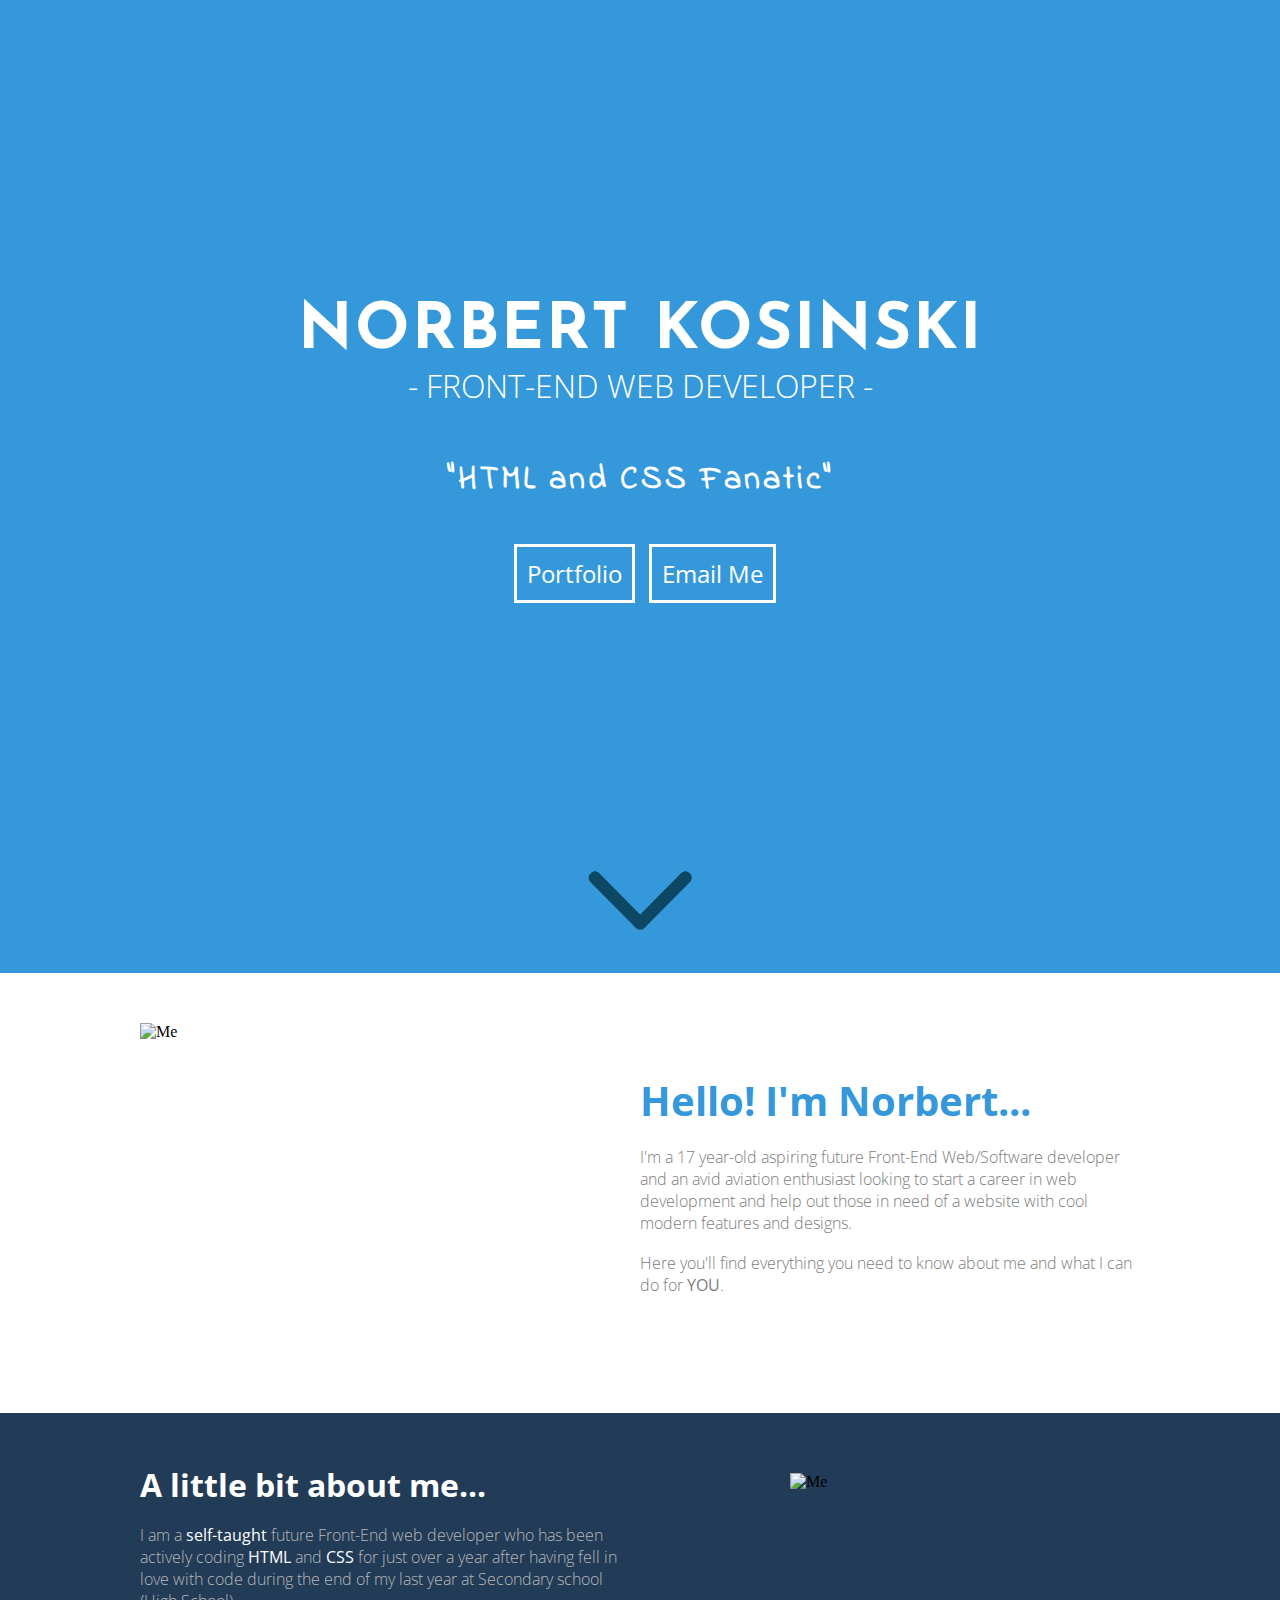
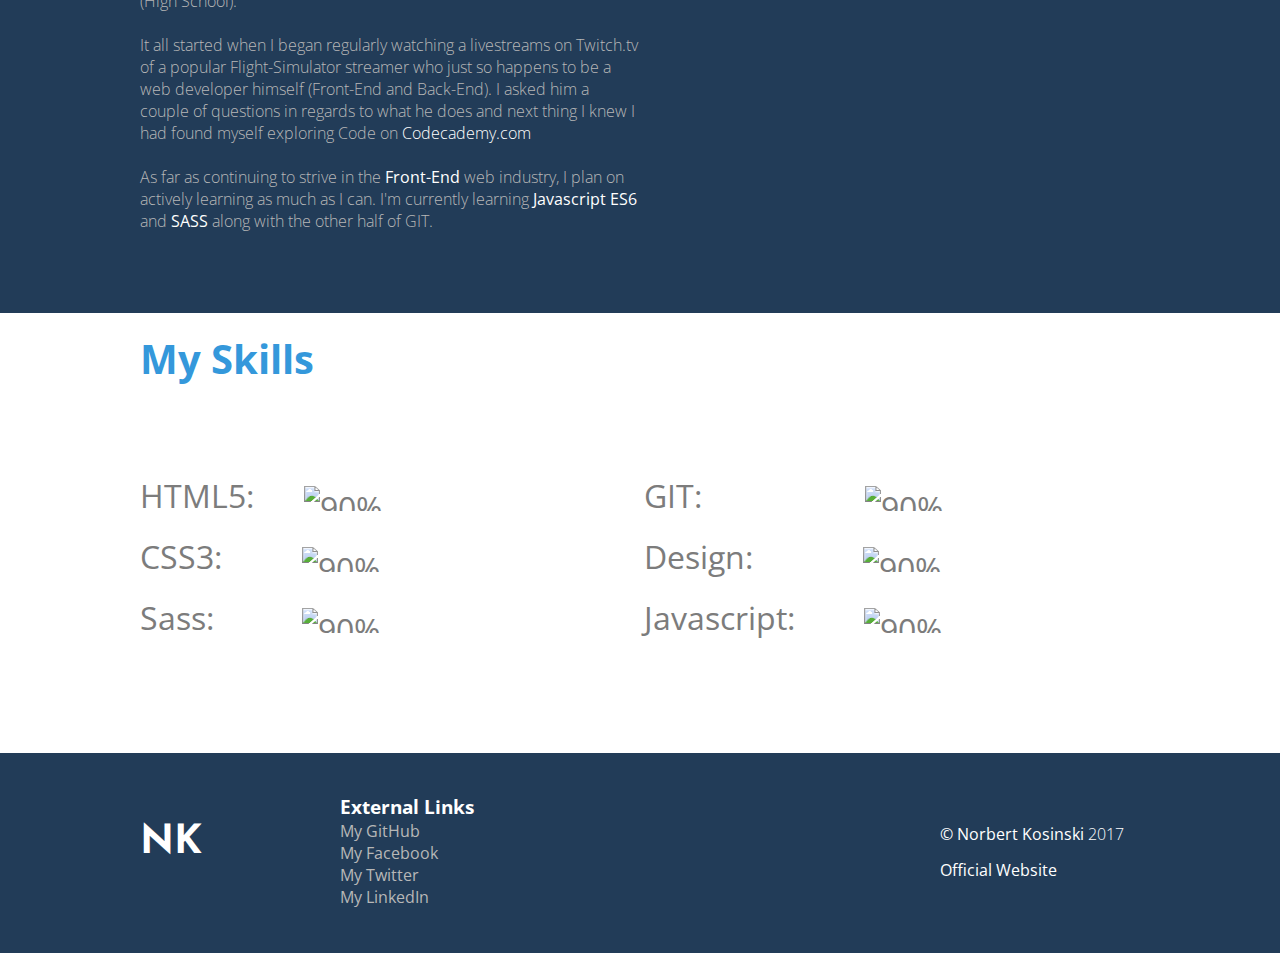
==== commit ac688b68: "Implemented Media Queries using CSS down to 1100px" ====
--- a/index.html
+++ b/index.html
@@ -8,6 +8,7 @@
     <script type="text/javascript" src="main.js"></script>
     <link rel="shortcut icon" href="img/favicon.ico">
     <link rel="stylesheet" href="base.css">
+    <link rel="stylesheet" href="media.css">
   </head>
   <!--Site Content-->
   <body>
@@ -80,11 +81,11 @@
       <li class="skills-left">Sass:<img src="img/skillbar-two.png" alt="90%" class="skillbar-one-left" style="margin-left: 88px;"></li>
   </ul>
     <ul class="skills-container-right">
-      <li class="skills-right">GIT:<img src="img/skillbar-two.png" alt="90%" class="skillbar-one-left" style="margin-left: 202px;"></li>
+      <li class="skills-right">GIT:<img src="img/skillbar-two.png" alt="90%" class="skillbar-one-left" style="margin-left: 163px;"></li>
         <br>
       <li class="skills-right">Design:<img src="img/skillbar-one.png" alt="90%" class="skillbar-one-right"></li>
         <br>
-      <li class="skills-right">Javascript:<img src="img/skillbar-three.png" alt="90%" class="skillbar-one-left" style="margin-left: 109px;"></li>
+      <li class="skills-right">Javascript:<img src="img/skillbar-three.png" alt="90%" class="skillbar-one-left" style="margin-left: 69px;"></li>
     </ul>
   </div>
 </div>
@@ -101,7 +102,7 @@
         <a href="https://twitter.com/Norbert1699"><li>My Twitter</li></a>
         <a href="https://www.linkedin.com/in/norbert-kosinski-539583142/"><li>My LinkedIn</li></a>
       </ul>
-    </span>
+  </span>
     <p><strong>© Norbert Kosinski</strong> 2017</p>
       <br><br>
     <p><strong>Official Website</strong></p>
--- a/base.css
+++ b/base.css
@@ -14,7 +14,7 @@
 .container {
   margin-left: auto;
   margin-right: auto;
-  max-width: 1500px; }
+  max-width: 1300px; }
 
 .logo {
   position: absolute;
@@ -57,65 +57,81 @@
   color: white;
   text-align: center; }
 
-footer ul {
-  margin-left: 100px; }
-
-.ul-two {
-  margin-left: 600px; }
-
-footer li {
-  font-family: "Open Sans";
-  color: #B7B7B7; }
+.email-me {
+  margin-top: 40px;
+  text-align: center;
+  color: white;
+  font-family: "Open Sans";
+  font-size: 1.5em;
+  border: 3px solid white;
+  background: transparent;
+  padding: 10px; }
+
+.footer-one {
+  text-align: center;
+  height: 100px;
+  margin-top: 250px;
+  width: 100%; }
 
 img {
   width: 130px;
   height: 100px; }
+
+footer ul {
+  margin-left: 100px; }
+
+footer li {
+  font-family: "Open Sans";
+  color: #B7B7B7; }
+
+.ul-two {
+  margin-left: 600px; }
 
 .section-one {
   background-color: white;
   margin-top: 20px;
   height: 500px; }
 
+#me {
+  display: inline-block;
+  margin-top: 50px;
+  width: 450px;
+  height: 450px; }
+
+.caption {
+  margin-top: 100px;
+  display: inline-block;
+  float: right;
+  width: 500px;
+  height: 300px; }
+
+#section-main {
+  font-size: 2.5em;
+  font-family: "Open Sans";
+  color: #3498db; }
+
+p {
+  font-family: "Open Sans";
+  color: #7C7C7C;
+  font-weight: 300; }
+
+.buttons {
+  text-align: center; }
+
+.buttons button {
+  margin-left: 10px; }
+
 .section-two {
   background-color: #223C58;
   height: 500px;
   margin-bottom: -20px; }
 
-#section-main {
-  font-size: 2.5em;
-  font-family: "Open Sans";
-  color: #3498db; }
-
-#section-main-two {
-  font-size: 2em;
-  font-family: "Open Sans";
-  color: white; }
-
-#me {
-  display: inline-block;
-  margin-left: 200px;
-  margin-top: 50px;
-  width: 450px;
-  height: 450px; }
-
-.caption {
-  margin-top: 100px;
-  margin-right: 150px;
-  display: inline-block;
-  float: right;
-  width: 500px;
-  height: 300px; }
-
-.skills-container-left {
-  float: left;
-  margin-right: 200px;
-  position: absolute;
-  margin-top: 70px; }
-
-.skills-container-right {
-  float: right;
-  margin-right: 500px;
-  margin-top: 70px; }
+#Me2 {
+  margin-left: 250px;
+  margin-top: 30px;
+  width: 400px;
+  height: 430px;
+  display: inline-block; }
 
 .caption-two {
   margin-top: 50px;
@@ -124,10 +140,16 @@
   width: 500px;
   height: 300px; }
 
-p {
-  font-family: "Open Sans";
-  color: #7C7C7C;
-  font-weight: 300; }
+.caption-two strong {
+  color: white; }
+
+.caption-two p a {
+  color: white; }
+
+#section-main-two {
+  font-size: 2em;
+  font-family: "Open Sans";
+  color: white; }
 
 .p-two {
   font-family: "Open Sans";
@@ -135,6 +157,17 @@
   font-weight: 300;
   display: inline-block; }
 
+.skills-container-left {
+  float: left;
+  margin-right: 200px;
+  position: absolute;
+  margin-top: 70px; }
+
+.skills-container-right {
+  float: right;
+  margin-right: 345px;
+  margin-top: 70px; }
+
 .skills-percent {
   font-family: "Open Sans";
   color: #3498db;
@@ -149,19 +182,7 @@
   font-family: "Open Sans";
   color: #7C7C7C;
   font-size: 2em;
-    font-size-margin-top: 100px;
-    font-size-margin-right: 150px;
-    font-size-display: inline-block;
-    font-size-float: right;
-    font-size-width: 500px;
-    font-size-height: 300px; }
-
-#Me2 {
-  margin-left: 250px;
-  margin-top: 30px;
-  width: 400px;
-  height: 430px;
-  display: inline-block; }
+  padding-left: 100px; }
 
 .footer {
   background-color: #223C58;
@@ -175,17 +196,11 @@
   color: white;
   display: inline; }
 
-.footer-one {
-  text-align: center;
-  height: 100px;
-  margin-top: 250px;
-  width: 100%; }
-
 footer p {
   color: white;
   position: absolute;
   float: right;
-  margin-left: 1200px;
+  margin-left: 1100px;
   margin-top: 70px; }
 
 footer h2 {
@@ -193,11 +208,6 @@
   color: white;
   margin-left: 100px;
   font-size: 1.2em; }
-
-.h2-two {
-  font-family: "Indie Flower";
-  color: white;
-  margin-left: 600px; }
 
 .item-one {
   position: absolute;
@@ -216,20 +226,10 @@
   width: 270px;
   height: 25px;
   margin-top: 12px;
-  margin-left: 150px; }
-
-.buttons {
-  text-align: center; }
-
-.email-me {
-  margin-top: 40px;
-  text-align: center;
-  color: white;
-  font-family: "Open Sans";
-  font-size: 1.5em;
-  border: 3px solid white;
-  background: transparent;
-  padding: 10px; }
+  margin-left: 110px; }
+
+a {
+  color: white; }
 
 #email-body {
   background-color: #223C58; }
--- a/media.css
+++ b/media.css
@@ -0,0 +1,88 @@
+/* Max-Width: 1390px */
+
+@media only screen and (max-width: 1390px) {
+    .skills-container-right {
+      margin-right: 345px;
+    }
+
+    .section-one {
+      height: 440px;
+    }
+
+    .footer p {
+      margin-left: 800px;
+    }
+
+    .skillbar-one-right {
+      margin-left: 110px;
+    }
+
+    #Me2 {
+      margin-left: 0;
+      margin-top: 60px;
+      width: 350px;
+      height: 380px;
+    }
+
+    #me {
+      width: 350px;
+      height: 350px;
+    }
+
+    .container {
+        max-width: 1000px;
+    }
+}
+
+/* Max-Width: 1100px */
+
+@media only screen and (max-width: 1100px) {
+    .skills-container-right {
+      margin-right: 360px;
+    }
+
+    .section-one {
+      height: 340px;
+    }
+
+    .footer p {
+      margin-left: 700px;
+    }
+
+    .skillbar-one-right {
+      margin-left: 110px;
+    }
+
+    #Me2 {
+      margin-left: 640px;
+      margin-top: 60px;
+      width: 350px;
+      height: 380px;
+    }
+
+    #me {
+      margin-top: 33px;
+      width: 310px;
+      height: 295px;
+    }
+
+    .caption {
+      margin-top: 45px;
+    }
+
+    .caption-two {
+      margin-top: -405px;
+    }
+
+    ul {
+      font-size: 15px
+    }
+
+    .section-one {
+      height: 400px;
+    }
+
+    .container {
+        max-width: 1000px;
+    }
+}
